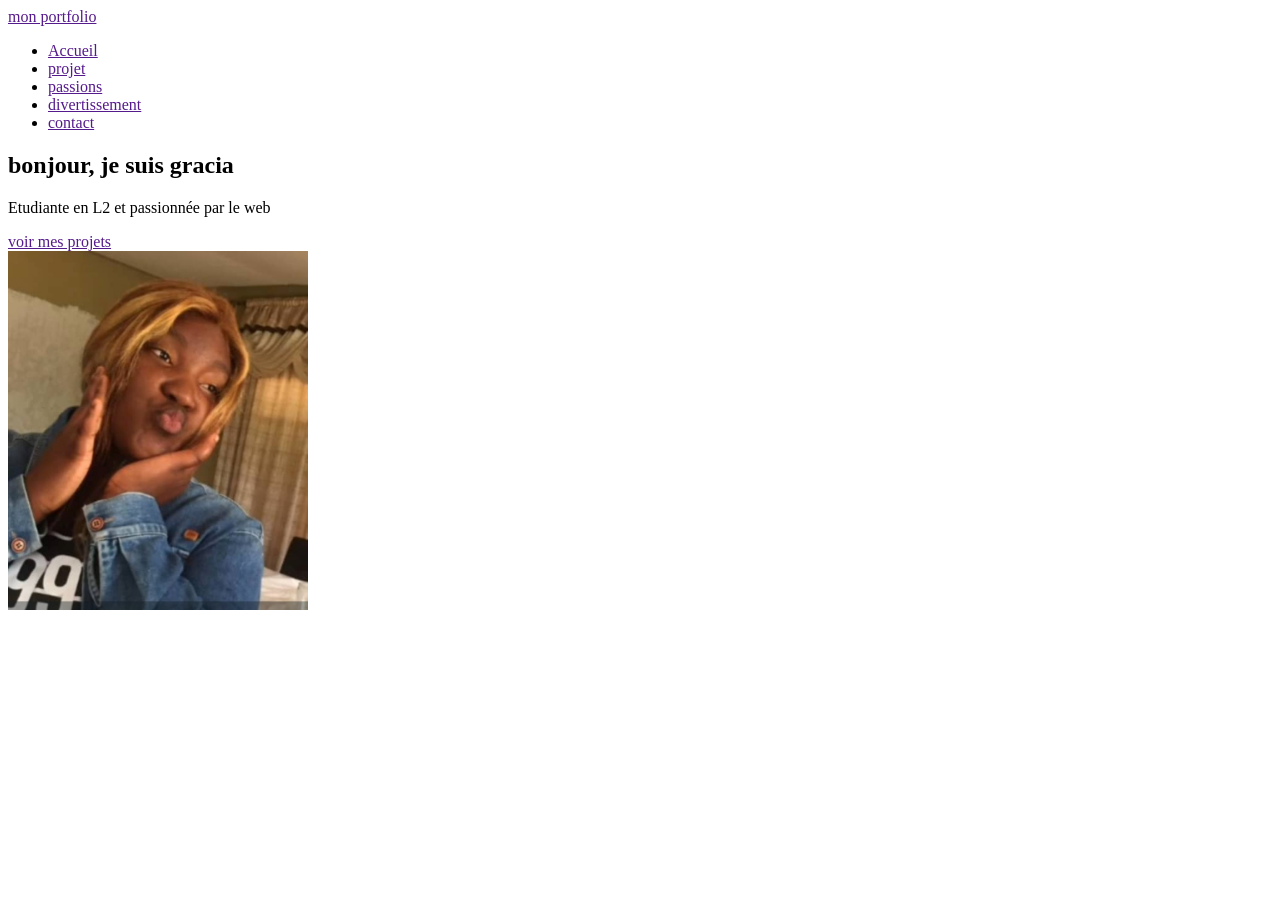
==== index.html @ 568cdf07 "creation du header et de la section hero" ====
<!DOCTYPE html>
<html lang="en">
<head>
  <meta charset="UTF-8">
  <meta name="viewport" content="width=device-width, initial-scale=1.0">
  <title>mon portfolio</title>
</head>
<body>
  <header>
    <div>
      <a href="">mon portfolio</a>
    </div>
    <nav>
      <ul>
        <li><a href="">Accueil</a></li>
        <li><a href="">projet</a></li>
        <li><a href="">passions</a></li>
        <li><a href="">divertissement</a></li>
        <li><a href="">contact</a></li>
      </ul>
    </nav>
  </header>
  <main>
    <section>
      <div>
        <h1>bonjour, je suis gracia</h1>
        <p>Etudiante en L2 et passionnée par le web</p>
        <a href="">voir mes projets</a>
      </div>
      <div>
        <img src="images/celeste.jpg" alt="celeste" width="300">
      </div>
    </section>
    <section></section>
    <section></section>
  </main>
  <footer></footer>
  
</body>
</html>
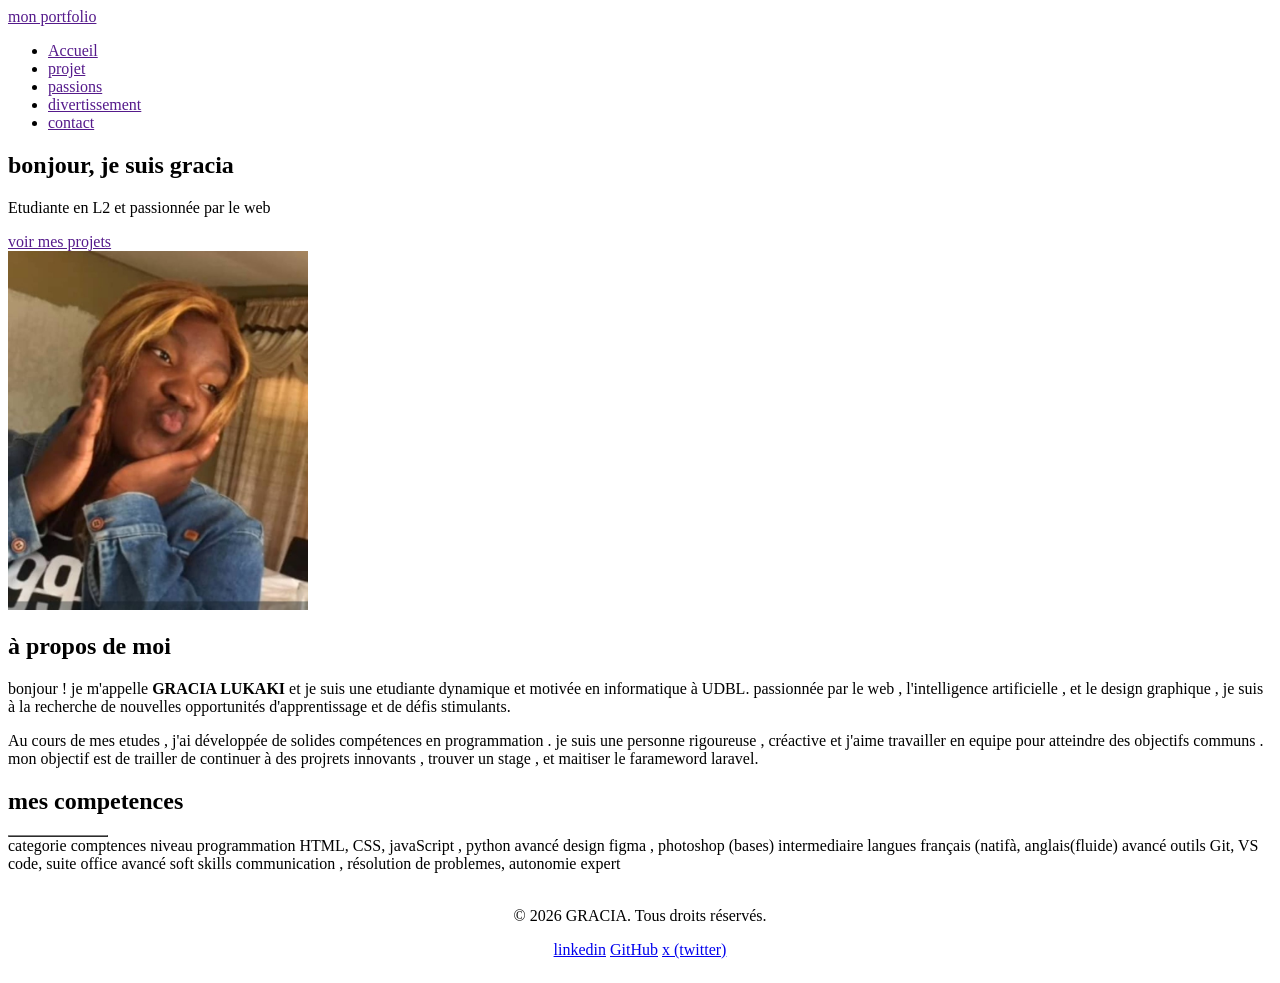
==== commit 98b0874a: "finalisation du projet, à propos de moi et mes competences" ====
--- a/index.html
+++ b/index.html
@@ -31,8 +31,63 @@
         <img src="images/celeste.jpg" alt="celeste" width="300">
       </div>
     </section>
-    <section></section>
-    <section></section>
+    <section>
+      <h2>à propos de moi</h2>
+      <p>
+        bonjour ! je m'appelle <strong> GRACIA LUKAKI</strong> et je suis une etudiante dynamique et motivée en informatique à UDBL. 
+        passionnée par le web , l'intelligence artificielle , et le design graphique , je suis à la recherche de nouvelles opportunités d'apprentissage et de défis stimulants.
+      </p>
+      <p>
+        Au cours de mes etudes , j'ai développée de solides compétences en programmation . je suis une personne rigoureuse , créactive et j'aime travailler en equipe pour atteindre des objectifs communs . 
+        mon objectif est de trailler de continuer à des projrets innovants , trouver un stage , et maitiser le farameword laravel.
+     </p>
+    </section>
+    <section>
+      <h2> mes competences </h2> <table border="1" width="100"></table>
+      <tr>
+        <th>categorie</th>
+        <th>comptences</th>
+        <th>niveau</th>
+      </tr>
+      <tr>
+        <td>programmation</td>
+        <td>HTML, CSS, javaScript , python</td>
+        <td>avancé</td>
+      </tr>
+      <tr>
+        <td>design</td>
+        <td>figma , photoshop (bases)</td>
+        <td>intermediaire</td>
+      </tr>
+        <tr>
+           <td>langues</td>
+           <td>français (natifà, anglais(fluide)</td>
+           <td>avancé</td>
+        </tr>
+        <tr>
+           <td>outils</td>
+           <td>Git, VS code, suite office</td>
+           <td>avancé</td>
+        </tr>
+        <tr>
+            <td>soft skills</td>
+            <td>communication , résolution de problemes, autonomie</td>
+            <td>expert</td>
+        </tr>
+        <tbody>
+          <table>
+            <section>
+              <br>
+          <footer style="text-align: center;">
+            <p>© 2026 GRACIA. Tous droits réservés.</p>
+            <p>
+              <a href="#">linkedin</a>
+              <a href="#">GitHub</a>
+              <a href="#">x (twitter)</a>
+              <a >
+                <p>
+
+    
   </main>
   <footer></footer>
   
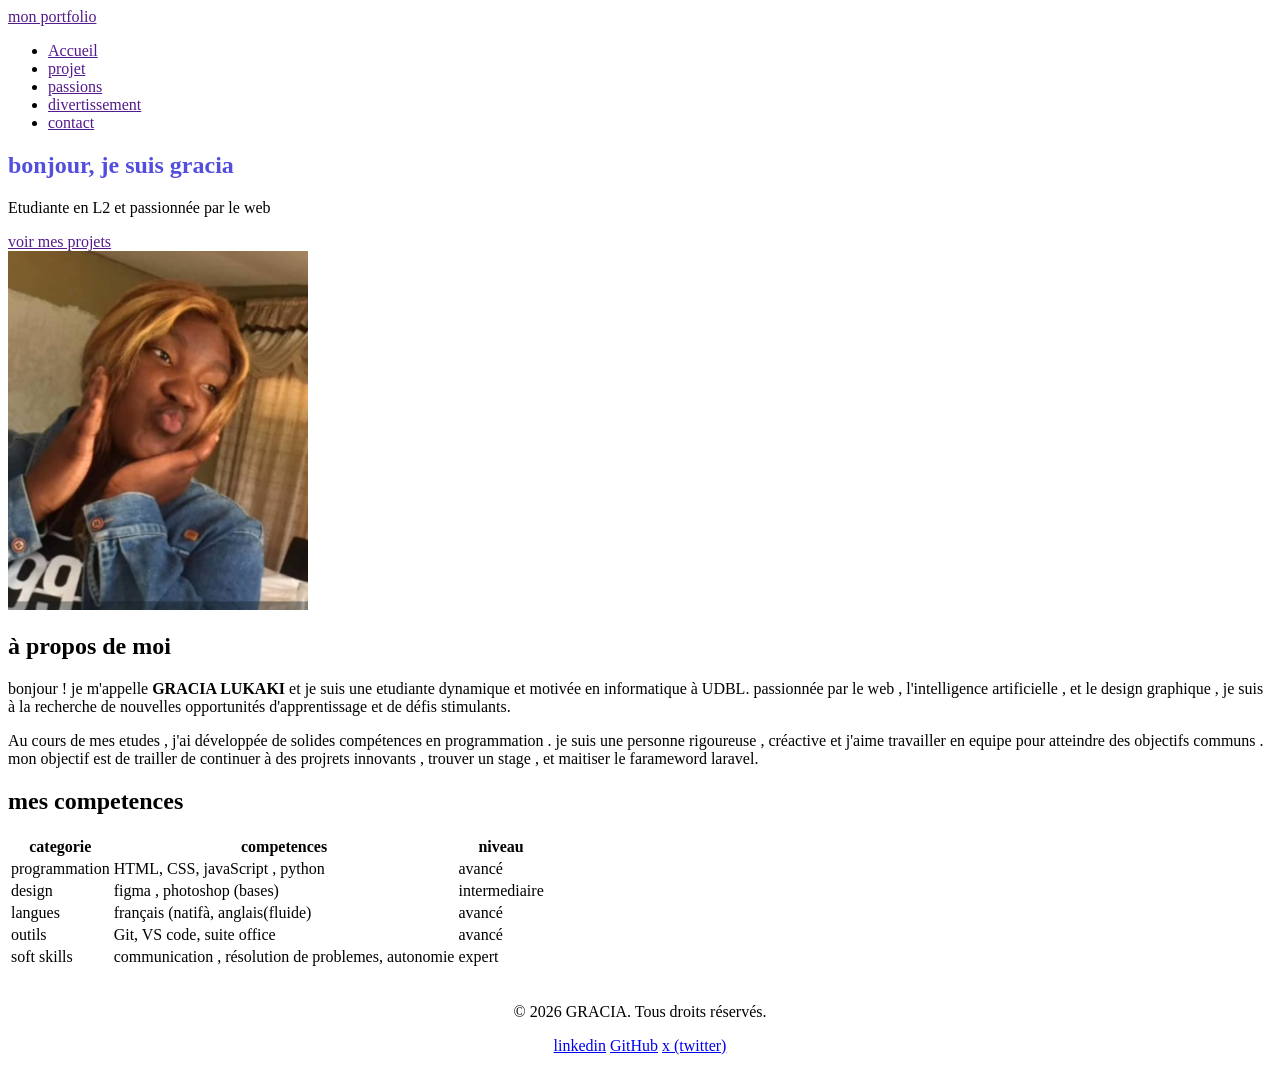
==== commit 3a64f983: "finir la maquette et initialiser le fichier de style css" ====
--- a/index.html
+++ b/index.html
@@ -4,6 +4,7 @@
   <meta charset="UTF-8">
   <meta name="viewport" content="width=device-width, initial-scale=1.0">
   <title>mon portfolio</title>
+  <link rel="stylesheet" href="CSS/style.css">
 </head>
 <body>
   <header>
@@ -43,12 +44,17 @@
      </p>
     </section>
     <section>
-      <h2> mes competences </h2> <table border="1" width="100"></table>
-      <tr>
-        <th>categorie</th>
-        <th>comptences</th>
-        <th>niveau</th>
-      </tr>
+      <h2> mes competences </h2> 
+      <table>
+        <thead>
+<tr>
+<th>categorie</th>
+<th>competences</th>
+<th>niveau</th>
+  
+</tr>
+<thead>
+
       <tr>
         <td>programmation</td>
         <td>HTML, CSS, javaScript , python</td>
--- a/CSS/style.css
+++ b/CSS/style.css
@@ -0,0 +1,12 @@
+:root{
+    --violet-doux: #690c46;
+    --violet-fonce: #534EDD;
+    --orange-vif: #FFA726;
+    --gris-tres-fonce: #333;
+    --gris-fonce: #666;
+    --gris-tres-clair: #F8F8F8;
+    --gris-clair: #EEE;
+}
+h1{
+    color: var(--violet-fonce);
+}
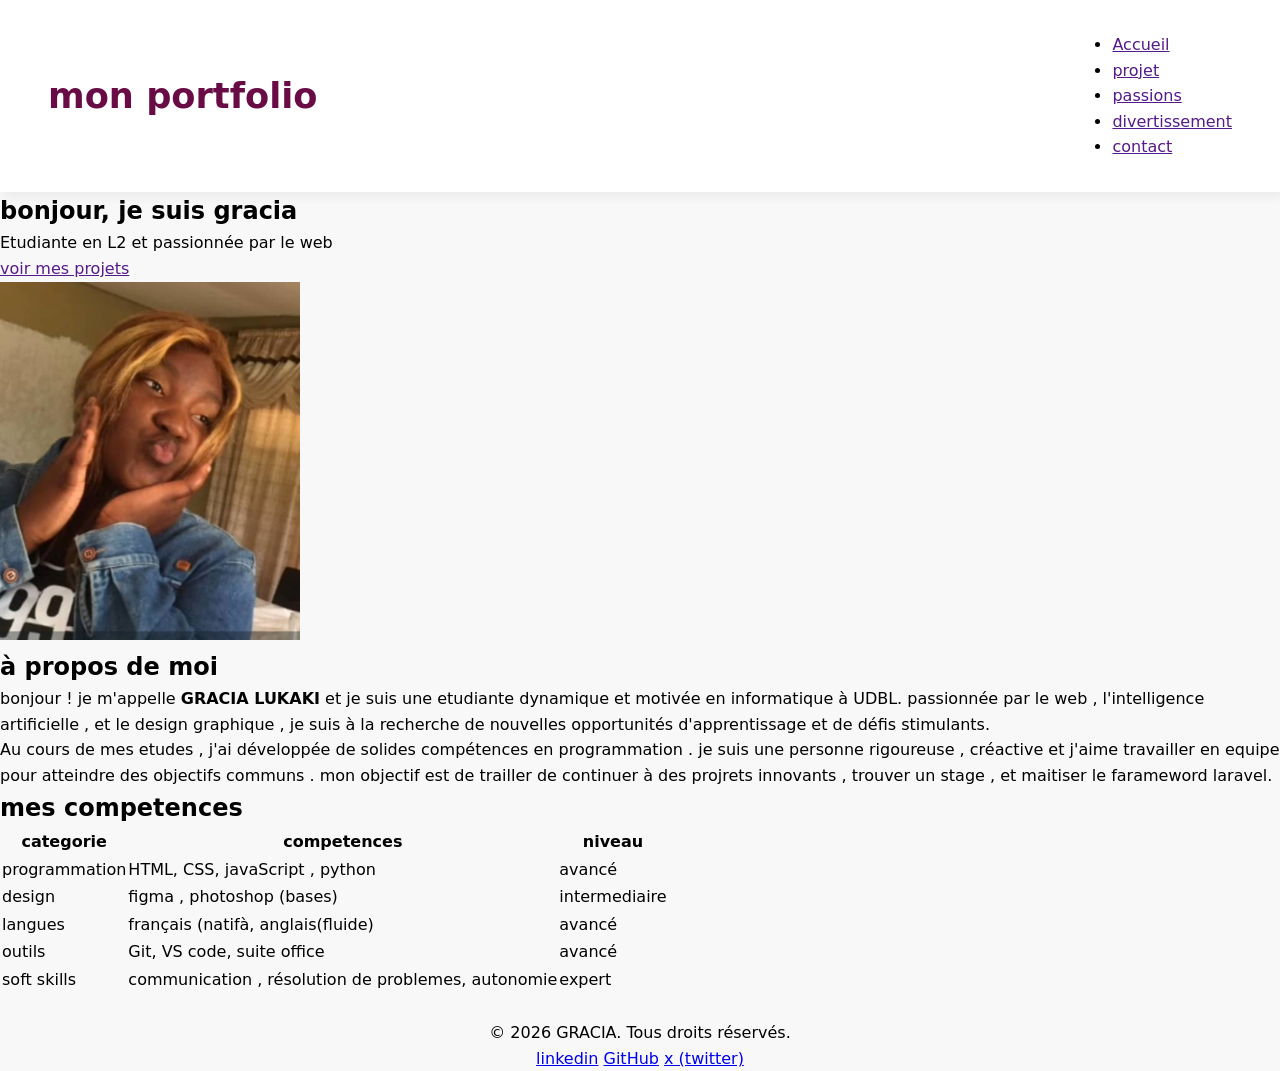
==== commit bcae0c98: "stylisation du header" ====
--- a/index.html
+++ b/index.html
@@ -5,6 +5,9 @@
   <meta name="viewport" content="width=device-width, initial-scale=1.0">
   <title>mon portfolio</title>
   <link rel="stylesheet" href="CSS/style.css">
+  <link rel="preconnect" href="https://fonts.googleapis.com">
+  <link rel="preconnect" href="https://fonts.gstatic.com" crossorigin>
+  <link href="https://fonts.googleapis.com/css2?family=Roboto:ital,wght@0,100..900;1,100..900&display=swap" rel="stylesheet">
 </head>
 <body>
   <header>
--- a/CSS/style.css
+++ b/CSS/style.css
@@ -7,6 +7,34 @@
     --gris-tres-clair: #F8F8F8;
     --gris-clair: #EEE;
 }
-h1{
-    color: var(--violet-fonce);
-}+
+* {
+    margin: 0;
+    padding: 0;
+    box-sizing: border-box ;
+}
+
+body{
+    background-color: var(--gris-tres-clair);
+    font-family: system-ui, -apple-system, BlinkMacSystemFont, 'Segoe UI', Roboto, Oxygen, Ubuntu, Cantarell, 'Open Sans', 'Helvetica Neue', sans-serif;
+    line-height: 1.6;
+
+}
+header{
+    background-color: white;
+    box-shadow: 2px 6px 10px rgba(0, 0, 0, 0.05);
+    position: sticky;
+    top: 0;
+    z-index: 100;
+    display: flex;
+    justify-content: space-between;
+    align-items: center;
+    padding: 2rem 3rem;
+
+}
+header div a {
+    text-decoration: none;
+    font-size: 2.2rem;
+    font-weight: bold;
+    color: var(--violet-doux);
+}
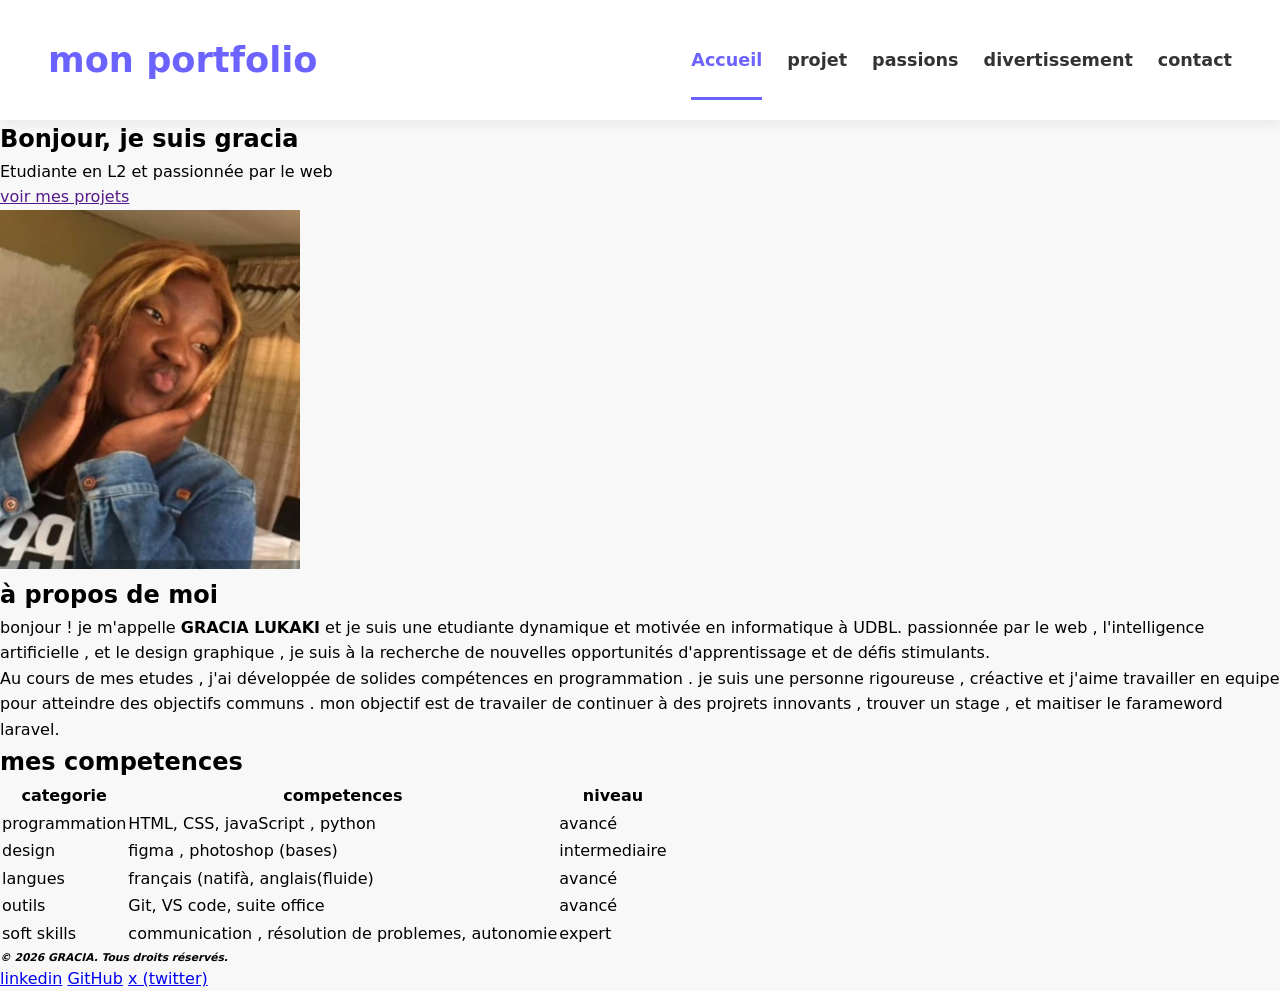
==== commit a1120547: "stylisation du menu et création des autres pages" ====
--- a/index.html
+++ b/index.html
@@ -16,18 +16,18 @@
     </div>
     <nav>
       <ul>
-        <li><a href="">Accueil</a></li>
-        <li><a href="">projet</a></li>
-        <li><a href="">passions</a></li>
-        <li><a href="">divertissement</a></li>
-        <li><a href="">contact</a></li>
+        <li><a href="index.html" class="active">Accueil</a></li>
+        <li><a href="projets.html">projet</a></li>
+        <li><a href="passions.html">passions</a></li>
+        <li><a href="divertissement.html">divertissement</a></li>
+        <li><a href="contact.html">contact</a></li>
       </ul>
     </nav>
   </header>
   <main>
     <section>
       <div>
-        <h1>bonjour, je suis gracia</h1>
+        <h1>Bonjour, je suis gracia</h1>
         <p>Etudiante en L2 et passionnée par le web</p>
         <a href="">voir mes projets</a>
       </div>
@@ -43,7 +43,7 @@
       </p>
       <p>
         Au cours de mes etudes , j'ai développée de solides compétences en programmation . je suis une personne rigoureuse , créactive et j'aime travailler en equipe pour atteindre des objectifs communs . 
-        mon objectif est de trailler de continuer à des projrets innovants , trouver un stage , et maitiser le farameword laravel.
+        mon objectif est de travailer de continuer à des projrets innovants , trouver un stage , et maitiser le farameword laravel.
      </p>
     </section>
     <section>
@@ -86,19 +86,19 @@
         <tbody>
           <table>
             <section>
-              <br>
-          <footer style="text-align: center;">
-            <p>© 2026 GRACIA. Tous droits réservés.</p>
-            <p>
+              
+          
+          
+
+    
+  </main>
+  <footer>
+     <h6><i>© 2026 GRACIA. Tous droits réservés.</i></h6>
+            
               <a href="#">linkedin</a>
               <a href="#">GitHub</a>
               <a href="#">x (twitter)</a>
-              <a >
-                <p>
-
-    
-  </main>
-  <footer></footer>
+  </footer>
   
 </body>
 </html>
--- a/CSS/style.css
+++ b/CSS/style.css
@@ -1,5 +1,5 @@
 :root{
-    --violet-doux: #690c46;
+    --violet-doux: #6C63FF;
     --violet-fonce: #534EDD;
     --orange-vif: #FFA726;
     --gris-tres-fonce: #333;
@@ -38,3 +38,45 @@
     font-weight: bold;
     color: var(--violet-doux);
 }
+ul li {
+    list-style: none;
+    margin-left: 25px;
+    
+}
+ul {
+    display: flex;
+}
+ul li a{
+    text-decoration: none;
+    color: var(--gris-tres-fonce);
+    font-weight: 600;
+    font-size: 1.1rem;
+    position: relative;
+    padding: 30px 0;
+}
+ul li a:hover {
+    color: var(--violet-doux);
+}
+
+ul li a::after {
+    content: '';
+    position: absolute;
+    left: 0;
+    bottom: 0;
+    height: 3px;
+    width: 0%;
+    background-color: var(--violet-doux);
+    transition: width 0.3s ease;
+}
+
+ul li a:hover::after {
+    width: 100%;
+}
+
+a.active {
+    color: var(--violet-doux);
+}
+
+a.active::after {
+    width: 100%;
+}
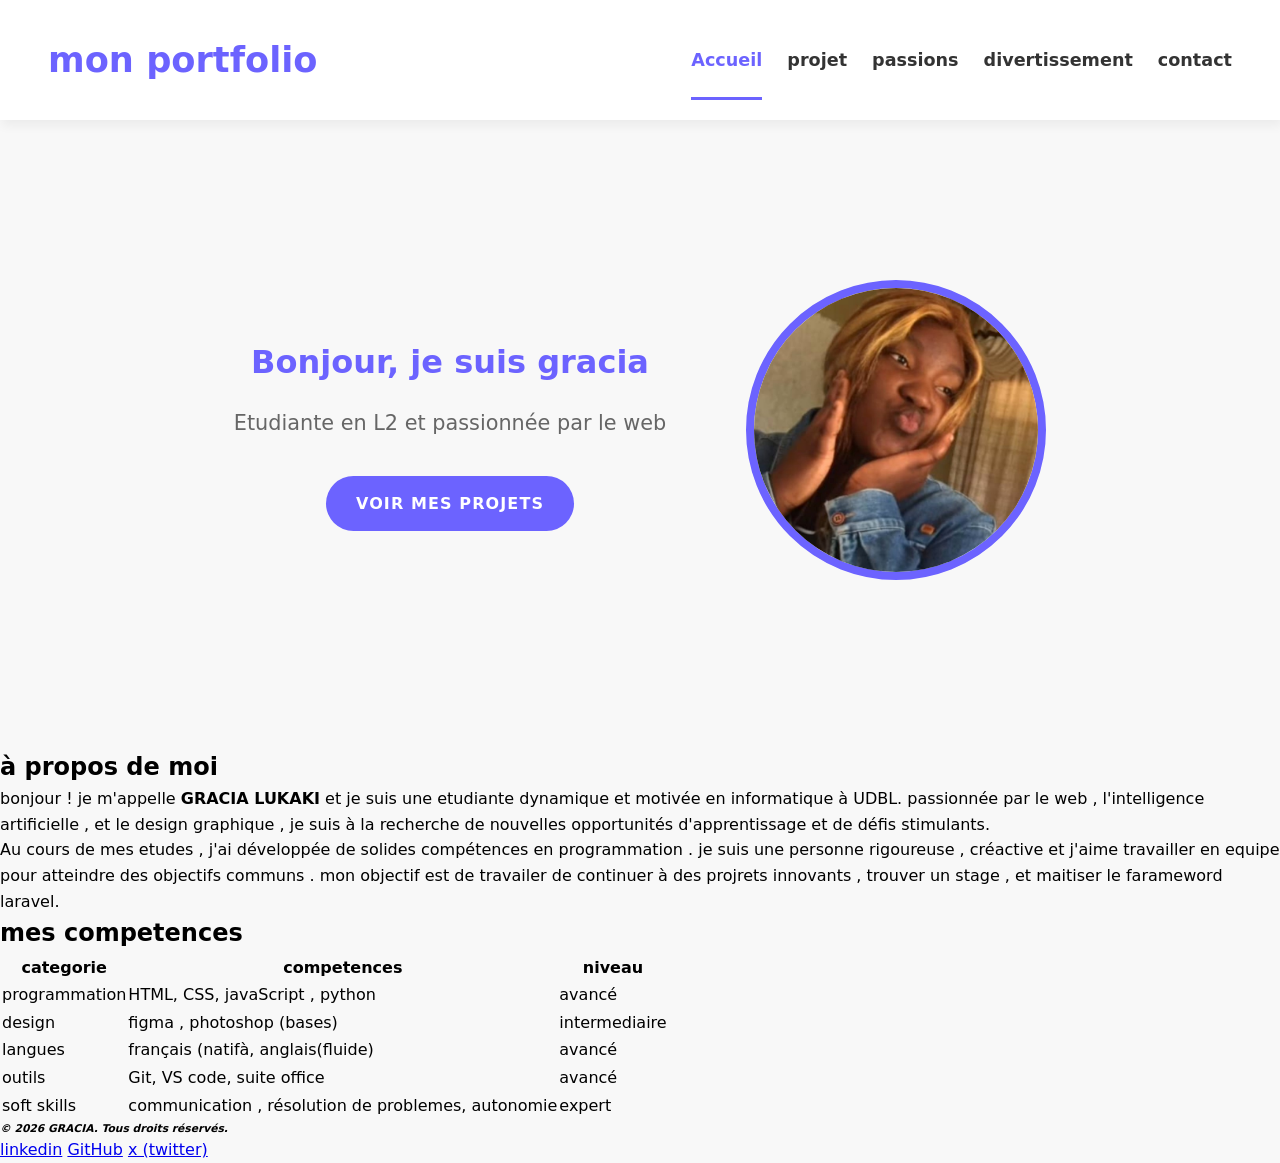
==== commit 6ab13a91: "stylisation de la section hero" ====
--- a/index.html
+++ b/index.html
@@ -25,7 +25,7 @@
     </nav>
   </header>
   <main>
-    <section>
+    <section class="hero">
       <div>
         <h1>Bonjour, je suis gracia</h1>
         <p>Etudiante en L2 et passionnée par le web</p>
--- a/CSS/style.css
+++ b/CSS/style.css
@@ -79,4 +79,48 @@
 
 a.active::after {
     width: 100%;
+}
+.hero {
+    display: flex;
+    justify-content: center;
+    align-items: center;
+    gap: 5rem;
+    text-align: center;
+    margin: 10rem 2rem;
+
+}
+.hero img {
+    width: 300px;
+    height: 300px;
+    object-fit: cover;
+    border-radius: 50%;
+    border: 8px solid var(--violet-doux);
+}
+.hero h1{
+    color: var(--violet-doux);
+    font-size: 2rem;
+    font-weight: 700;
+    margin-bottom: 1.2rem;
+}
+.hero p {
+    color: var(--gris-fonce);
+    font-size: 1.3rem;
+    margin-bottom: 1.2rem;
+}
+.hero a {
+    text-decoration: none;
+    display: inline-block;
+    background-color: var(--violet-doux);
+    color: white;
+    padding: 15px 30px;
+    border-radius: 50px;
+    text-transform: uppercase;
+    letter-spacing: 1.1px;
+    font-weight: 600;
+    margin-top: 1rem;
+    transition: background-color 0.3s ease, transform 0.2s ease;
+}
+.hero a:hover {
+    background-color: var(--violet-fonce);
+    transform: translateY(-3px);
 }
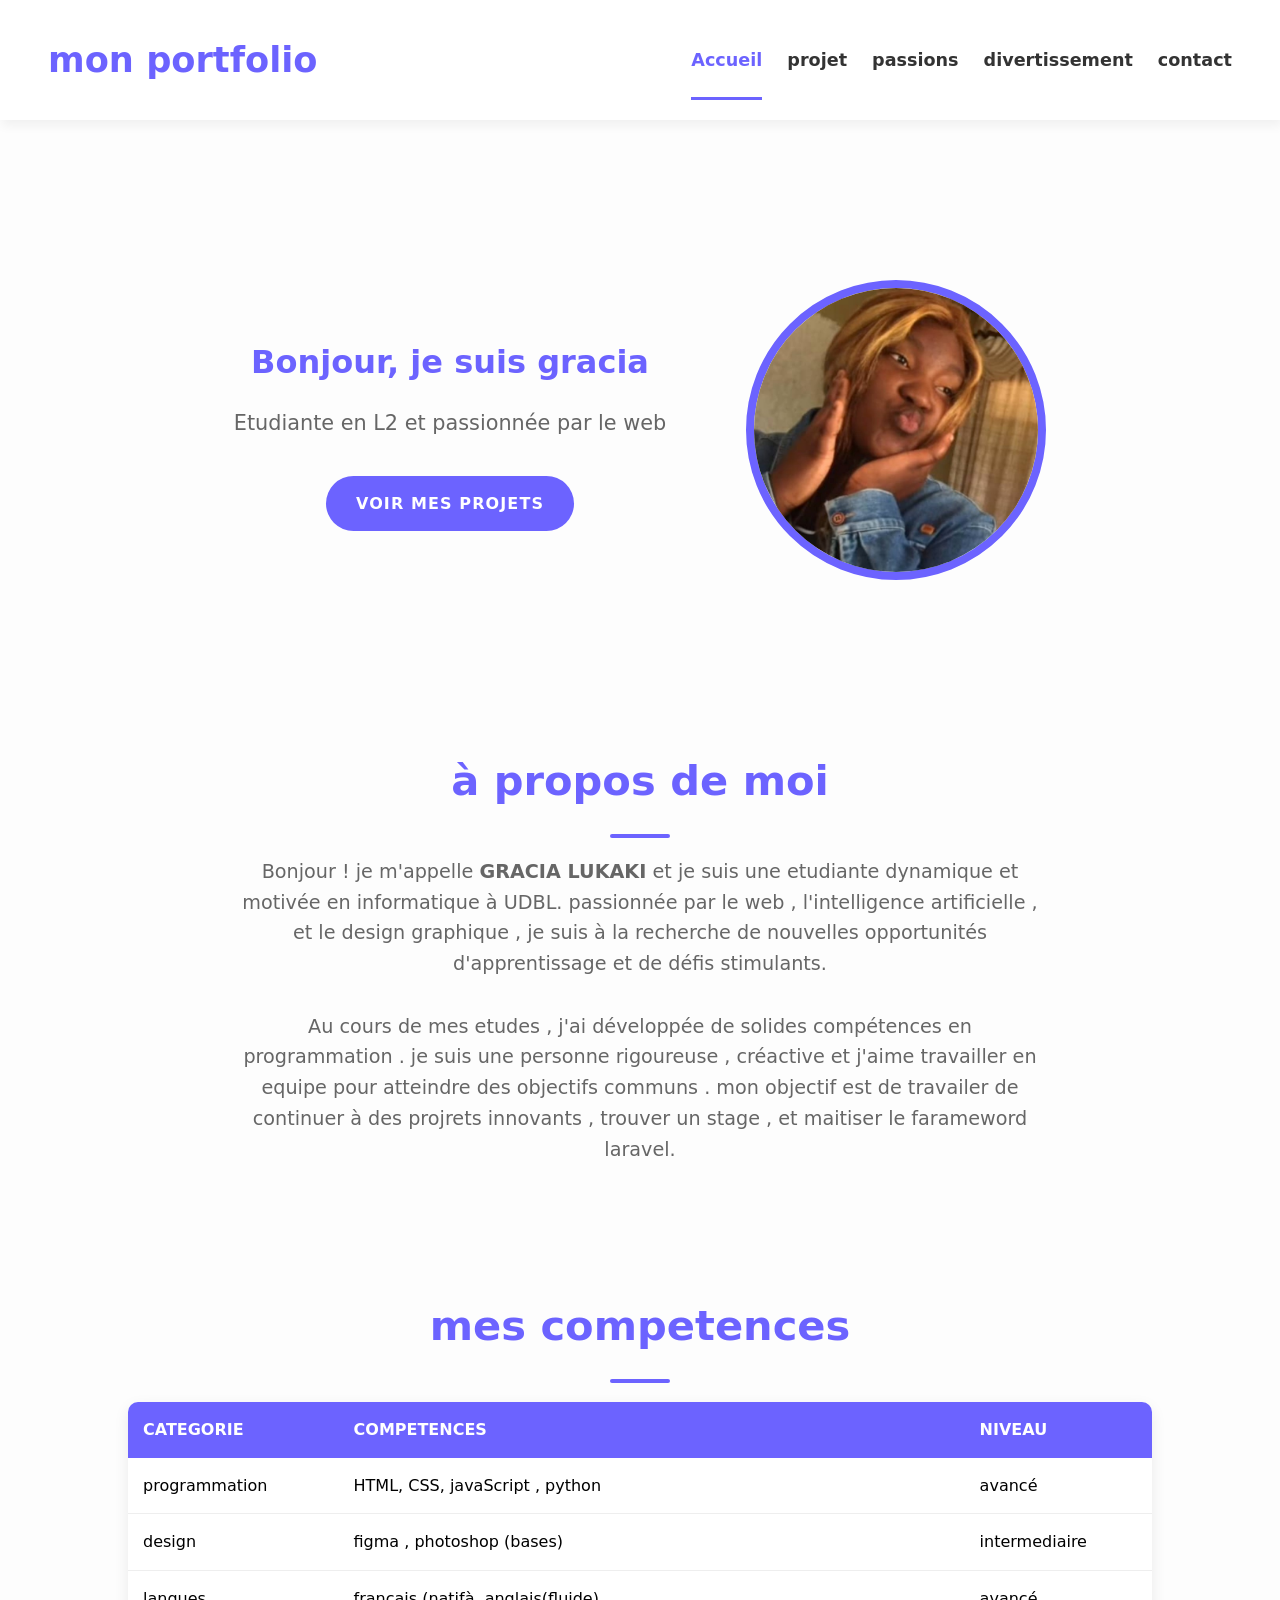
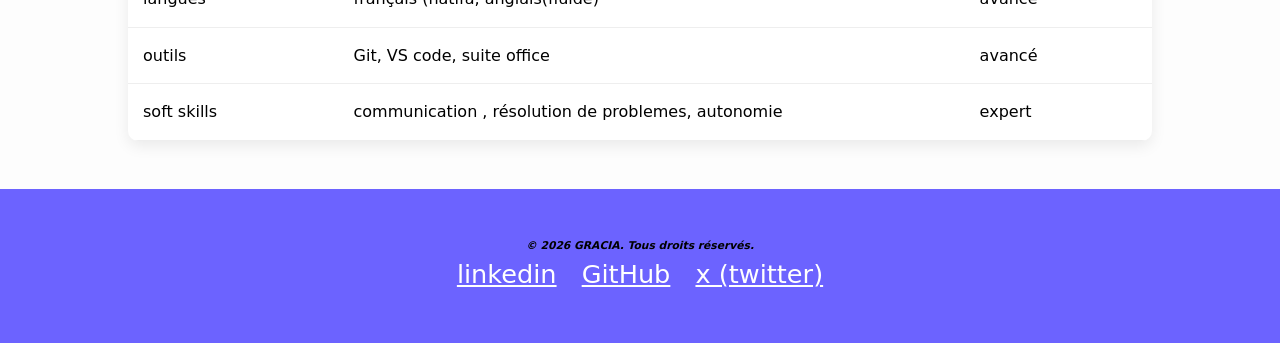
==== commit 074e0c9c: "sylisation de la section mes compentences et du footer" ====
--- a/index.html
+++ b/index.html
@@ -35,10 +35,10 @@
         <img src="images/celeste.jpg" alt="celeste" width="300">
       </div>
     </section>
-    <section>
+    <section class =" apropos">
       <h2>à propos de moi</h2>
       <p>
-        bonjour ! je m'appelle <strong> GRACIA LUKAKI</strong> et je suis une etudiante dynamique et motivée en informatique à UDBL. 
+        Bonjour ! je m'appelle <strong> GRACIA LUKAKI</strong> et je suis une etudiante dynamique et motivée en informatique à UDBL. 
         passionnée par le web , l'intelligence artificielle , et le design graphique , je suis à la recherche de nouvelles opportunités d'apprentissage et de défis stimulants.
       </p>
       <p>
@@ -46,17 +46,18 @@
         mon objectif est de travailer de continuer à des projrets innovants , trouver un stage , et maitiser le farameword laravel.
      </p>
     </section>
-    <section>
+    <section class="competences">
       <h2> mes competences </h2> 
       <table>
         <thead>
-<tr>
-<th>categorie</th>
-<th>competences</th>
-<th>niveau</th>
+           <tr>
+               <th>CATEGORIE</th>
+               <th>COMPETENCES</th>
+               <th>NIVEAU</th>
   
-</tr>
-<thead>
+            </tr>
+          </thead>
+          
 
       <tr>
         <td>programmation</td>
--- a/CSS/style.css
+++ b/CSS/style.css
@@ -4,7 +4,7 @@
     --orange-vif: #FFA726;
     --gris-tres-fonce: #333;
     --gris-fonce: #666;
-    --gris-tres-clair: #F8F8F8;
+    --gris-tres-clair: #FDFDFD;
     --gris-clair: #EEE;
 }
 
@@ -123,4 +123,94 @@
 .hero a:hover {
     background-color: var(--violet-fonce);
     transform: translateY(-3px);
-}+}
+.apropos {
+    width: 800px;
+    margin: 6rem auto;
+    text-align: center;
+}
+section h2{
+    color: var(--violet-doux);
+    font-size: 2.6rem;
+    font-weight: 700;
+    position: relative;
+    text-align: center;
+}
+section h2::after{
+    content: "";
+    display: block;
+    width: 60px;
+    height: 4px;
+    background-color: var(--violet-doux);
+    margin: 1.2rem auto;
+    border-radius: 2px;
+}
+.apropos p {
+    padding-bottom: 2rem;
+    color: var(--gris-fonce);
+    font-size: 1.2rem;
+}
+.competences table {
+    width: 80%;
+    margin: 0 auto;
+    border-collapse: collapse;
+    background-color: #FFF;
+    box-shadow: 0 5px 15px  rgba(0, 0, 0, 0.08);
+    border-radius: 10px;
+    overflow: hidden;
+}
+.competences table th, .competences table td{
+    padding: 15px;
+}
+.competences table thead{
+    background-color: var(--violet-doux);
+    color: #FFF;
+    text-transform: uppercase;
+}
+
+.competences table tbody td{
+    /* ajoute une bordure de 1px en bas de chaque cellule*/
+    border-bottom: 1px solid var(--gris-clair);
+}
+
+.competences table tbody tr:nth-child ( even ) {
+    background-color: #fdfdfd;
+
+}
+.competences table tbody tr{
+    transition: backgroup-color 0.3s ease;
+
+}
+.competences table tbody tr:hover {
+    background-color: #F0F0F0;
+
+}
+.competences table thead th {
+    text-align: left;
+}
+footer {
+    margin-top: 3rem;
+    background-color: var(--violet-doux);
+    padding: 3rem 0;
+    text-align: center;
+}
+footer p {
+    color: white;
+    margin-bottom: 1.2rem;
+}
+footer a {
+    display: inline-block;
+    font-size: 1.6rem;
+    color: white;
+    margin: 0 10px;
+    transition: color 0.3s ease, transform 0.2s ease;
+
+}
+footer a:hover{
+    color: var(--orange-vif);
+    transform: translateY(-3px);
+}
+
+
+
+
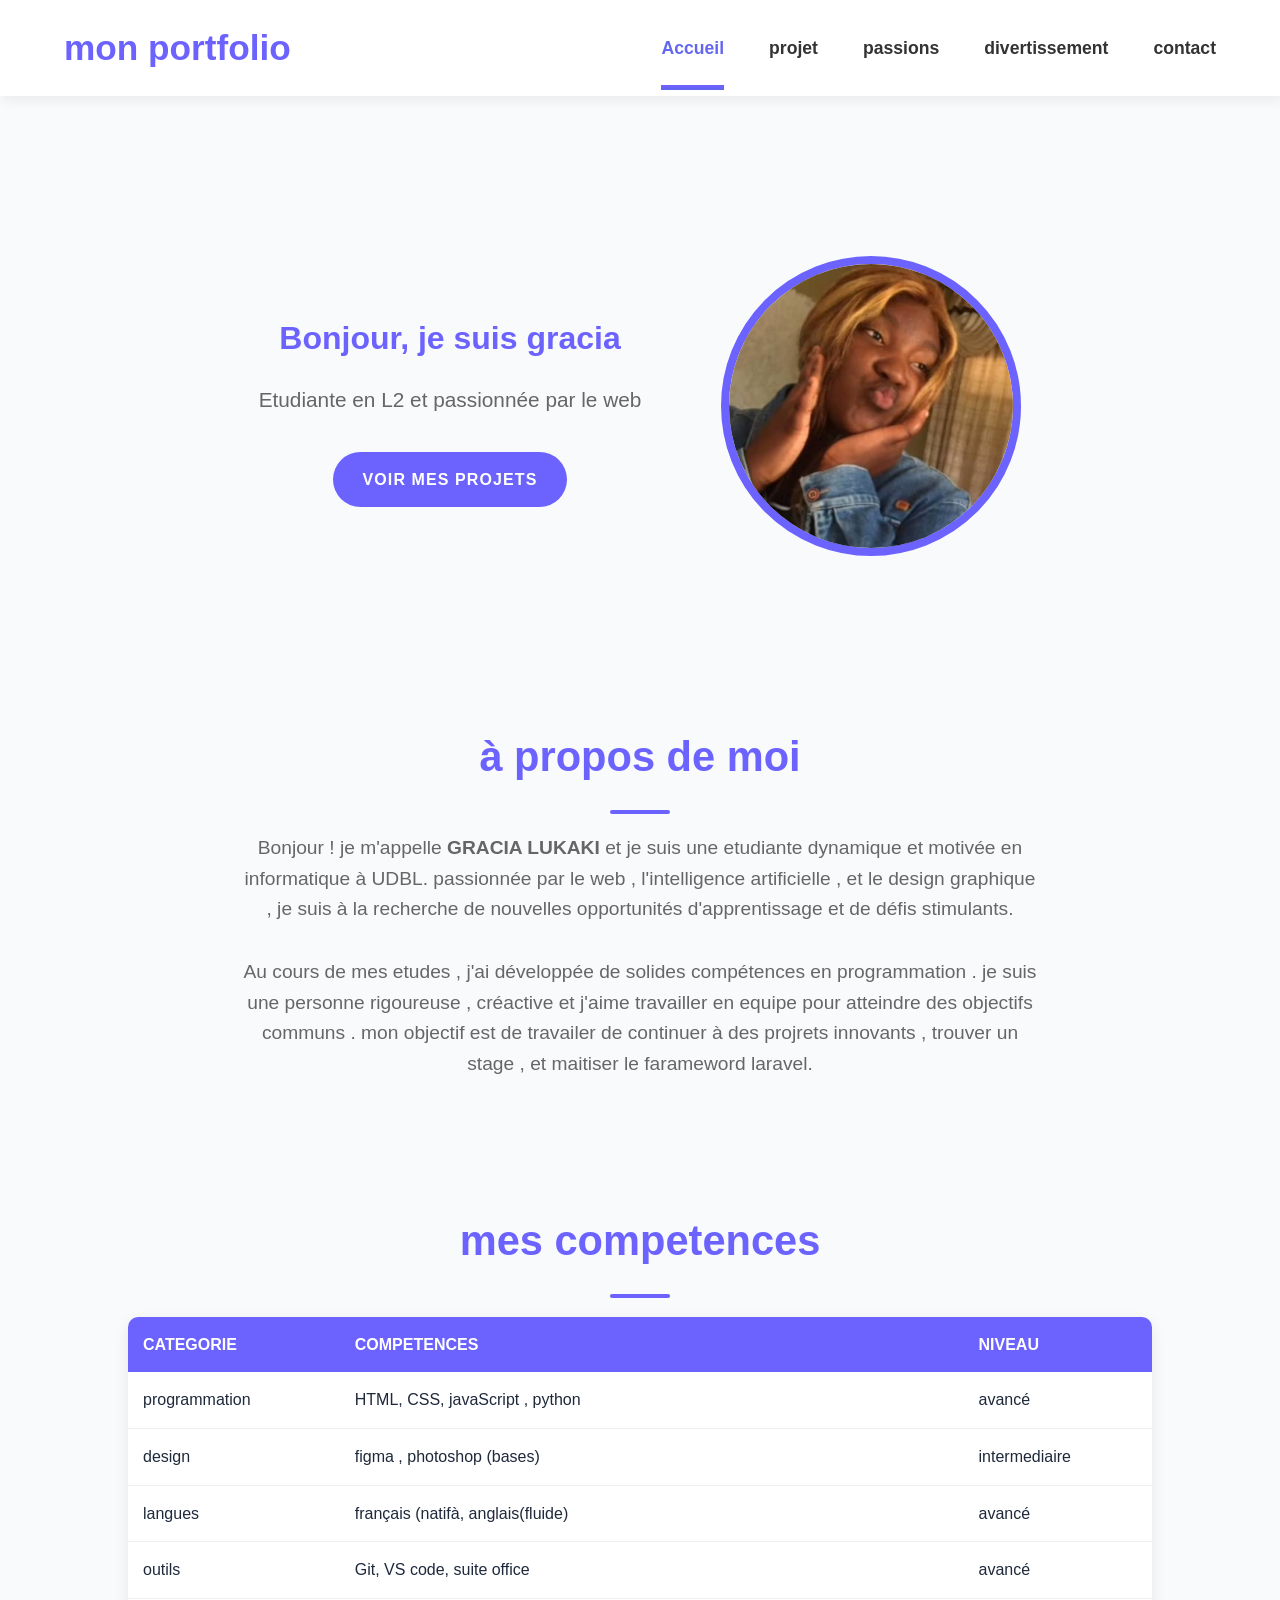
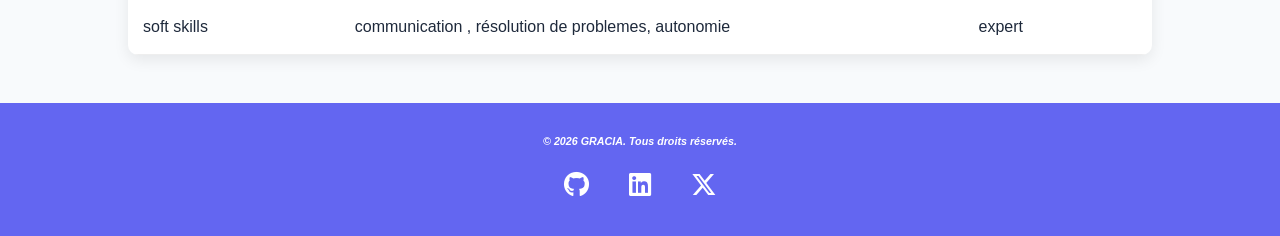
==== commit fe503998: "finir les autres pages du projet mon portfolio" ====
--- a/index.html
+++ b/index.html
@@ -8,6 +8,7 @@
   <link rel="preconnect" href="https://fonts.googleapis.com">
   <link rel="preconnect" href="https://fonts.gstatic.com" crossorigin>
   <link href="https://fonts.googleapis.com/css2?family=Roboto:ital,wght@0,100..900;1,100..900&display=swap" rel="stylesheet">
+  <link rel="stylesheet" href="https://cdnjs.cloudflare.com/ajax/libs/font-awesome/6.5.1/css/all.min.css">
 </head>
 <body>
   <header>
@@ -96,9 +97,19 @@
   <footer>
      <h6><i>© 2026 GRACIA. Tous droits réservés.</i></h6>
             
-              <a href="#">linkedin</a>
-              <a href="#">GitHub</a>
-              <a href="#">x (twitter)</a>
+              <div class="socials">
+    <a href="https://github.com/TON_PROFIL" target="_blank">
+        <i class="fa-brands fa-github"></i>
+    </a>
+
+    <a href="https://linkedin.com/in/TON_PROFIL" target="_blank">
+        <i class="fa-brands fa-linkedin"></i>
+    </a>
+
+    <a href="https://twitter.com/TON_PROFIL" target="_blank">
+        <i class="fa-brands fa-x-twitter"></i>
+    </a>
+</div>
   </footer>
   
 </body>
--- a/CSS/style.css
+++ b/CSS/style.css
@@ -208,9 +208,388 @@
 }
 footer a:hover{
     color: var(--orange-vif);
-    transform: translateY(-3px);
-}
-
-
-
-
+    transform: translateY(--gris-clair)
+}
+/* Container Principal */
+.entertainment-container {
+    max-width: 1200px;
+    margin: 0 auto;
+    padding: 40px 20px;
+}
+
+.ent-header {
+    text-align: center;
+    margin-bottom: 50px;
+}
+
+/* Carte "À la Une" */
+.featured-content {
+    width: 100%;
+    height: 400px;
+    background: linear-gradient(rgba(0,0,0,0.3), rgba(0,0,0,0.8)), url('https://images.unsplash.com/photo-1485846234645-a62644f84728?auto=format&fit=crop&q=80&w=1200') center/cover;
+    border-radius: 20px;
+    display: flex;
+    align-items: flex-end;
+    padding: 40px;
+    margin-bottom: 40px;
+    box-shadow: 0 10px 30px rgba(0,0,0,0.1);
+}
+
+.featured-info h2 {
+    color: white;
+    font-size: 2.5rem;
+    margin: 10px 0;
+}
+
+.badge {
+    background: #ff4757; /* Tu peux changer pour ta couleur d'accent */
+    color: white;
+    padding: 5px 15px;
+    border-radius: 50px;
+    display: inline-block;
+}
+
+/* Grille de catégories */
+.category-grid {
+    display: grid;
+    grid-template-columns: repeat(auto-fit, minmax(250px, 1fr));
+    gap: 25px;
+}
+
+.category-card {
+    padding: 30px;
+    background: #ffffff;
+    border-radius: 15px;
+    box-shadow: 0 4px 15px rgba(0,0,0,0.05);
+    transition: transform 0.3s ease, box-shadow 0.3s ease;
+    cursor: pointer;
+    border: 1px solid rgba(0,0,0,0.05);
+}
+
+.category-card:hover {
+    transform: translateY(-10px);
+    box-shadow: 0 15px 35px rgba(0,0,0,0.1);
+}
+
+.card-icon {
+    font-size: 2.5rem;
+    margin-bottom: 15px;
+}
+
+.category-card h3 {
+    margin-bottom: 10px;
+}
+
+/* Bouton Interactif */
+.btn-play {
+    background: white;
+    border: none;
+    padding: 12px 25px;
+    border-radius: 8px;
+    font-weight: bold;
+    cursor: pointer;
+    transition: background 0.3s;
+}
+
+.btn-play:hover {
+    background: #f1f1f1;
+}
+/* Container de la page Passions */
+.passions-container {
+    padding: 60px 5%;
+    max-width: 1200px;
+    margin: 0 auto;
+}
+
+.passions-intro {
+    text-align: left;
+    margin-bottom: 50px;
+}
+
+/* Grille des passions */
+.passions-grid {
+    display: grid;
+    grid-template-columns: repeat(auto-fit, minmax(300px, 1fr));
+    gap: 30px;
+    margin-bottom: 60px;
+}
+
+.passion-item {
+    background: #ffffff;
+    border-radius: 12px;
+    overflow: hidden;
+    box-shadow: 0 10px 25px rgba(0,0,0,0.08);
+    transition: transform 0.3s ease;
+    border: 1px solid rgba(0,0,0,0.05);
+}
+
+.passion-item:hover {
+    transform: translateY(-8px);
+}
+
+/* Visuels (Placeholders stylisés) */
+.passion-visual {
+    height: 180px;
+    background-size: cover;
+    background-position: center;
+}
+
+.web-dev { background-image: url('https://images.unsplash.com/photo-1498050108023-c5249f4df085?q=80&w=600'); }
+.data-mgmt { background-image: url('https://images.unsplash.com/photo-1551288049-bbbda536339a?q=80&w=600'); }
+.ecommerce { background-image: url('https://images.unsplash.com/photo-1557821552-17105176677c?q=80&w=600'); }
+
+.passion-content {
+    padding: 25px;
+}
+
+/* Bannière Opportunités */
+.opportunities-banner {
+    background: #f8f9fa; /* Couleur neutre pour respecter ton style */
+    padding: 50px;
+    border-radius: 20px;
+    text-align: center;
+    border: 2px dashed #ddd;
+}
+
+.cta-button {
+    display: inline-block;
+    margin-top: 20px;
+    padding: 15px 35px;
+    background-color: inherit; /* Prendra la couleur du texte/bordure par défaut */
+    border: 2px solid currentColor;
+    text-decoration: none;
+    font-weight: bold;
+    border-radius: 5px;
+    transition: all 0.3s;
+}
+
+.cta-button:hover {
+    background-color: #000;
+    color: #fff;
+}
+:root {
+    --primary-color: #6366f1; /* Le violet du site */
+    --bg-light: #f8fafc;
+    --text-dark: #1e293b;
+    --text-gray: #64748b;
+    --white: #ffffff;
+}
+
+body {
+    font-family: 'Segoe UI', Tahoma, Geneva, Verdana, sans-serif;
+    background-color: var(--bg-light);
+    margin: 0;
+    padding: 0;
+    color: var(--text-dark);
+}
+.container {
+    max-width: 1100px;
+    margin: 50px auto;
+    padding: 20px;
+}
+:root {
+    --primary: #6366f1;
+    --bg: #f8fafc;
+    --white: #ffffff;
+    --text-main: #1e293b;
+    --text-sub: #64748b;
+}
+
+body {
+    font-family: sans-serif;
+    background-color: var(--bg);
+    margin: 0;
+}
+
+header {
+    display: flex;
+    justify-content: space-between;
+    align-items: center;
+    padding: 20px 5%;
+    background: var(--white);
+}
+
+header h1 { color: var(--primary); font-size: 1.5rem; }
+
+nav ul { display: flex; list-style: none; gap: 20px; }
+
+nav a { text-decoration: none; color: var(--text-main); font-weight: 500; }
+
+nav a.active { color: var(--primary); border-bottom: 2px solid var(--primary); }
+
+.title-section { text-align: center; margin: 40px 0; }
+
+.title-section h2 { color: var(--primary); font-size: 2rem; }
+
+.underline { width: 40px; height: 3px; background: var(--primary); margin: 10px auto; }
+
+.grid {
+    display: grid;
+    grid-template-columns: repeat(auto-fit, minmax(300px, 1fr));
+    gap: 25px;
+    padding: 0 5% 50px;
+}
+
+.card {
+    background: var(--white);
+    border-radius: 12px;
+    overflow: hidden;
+    box-shadow: 0 4px 15px rgba(0,0,0,0.05);
+}
+
+.card img { width: 100%; height: 180px; object-fit: cover; }
+
+.content { padding: 20px; }
+
+.content h3 { color: var(--primary); margin: 0 0 10px; }
+
+.content p { color: var(--text-sub); font-size: 0.9rem; line-height: 1.4; }
+
+.tags { display: flex; gap: 8px; margin: 15px 0; }
+
+.tag {
+    background: #eff6ff;
+    color: var(--primary);
+    padding: 4px 10px;
+    border-radius: 15px;
+    font-size: 0.7rem;
+    font-weight: bold;
+}
+
+.footer-card {
+    display: flex;
+    justify-content: space-between;
+    padding: 15px 20px;
+    border-top: 1px solid #f1f5f9;
+    font-size: 0.8rem;
+}
+
+.footer-card a { text-decoration: none; color: var(--text-main); font-weight: 500; }
+
+footer {
+    background: var(--primary);
+    color: var(--white);
+    text-align: center;
+    padding: 30px;
+}
+
+.socials { margin-top: 15px; font-size: 1.2rem; display: flex; justify-content: center; gap: 20px; }
+.contact-wrapper {
+    display: grid;
+    grid-template-columns: 1fr 2fr;
+    gap: 30px;
+    max-width: 900px;
+    margin: 0 auto 60px;
+}
+.contact-wrapper {
+    display: grid;
+    grid-template-columns: 1fr 1.5fr;
+    gap: 40px;
+    max-width: 1000px;
+    margin: 0 auto;
+}
+
+.contact-info {
+    background: var(--white);
+    padding: 30px;
+    border-radius: 15px;
+    box-shadow: 0 10px 25px rgba(0,0,0,0.05);
+}
+
+.contact-info h3 {
+    color: var(--primary);
+    margin-bottom: 25px;
+}
+
+.info-item {
+    display: flex;
+    align-items: center;
+    gap: 15px;
+    margin-bottom: 20px;
+}
+
+.info-item i {
+    color: var(--primary);
+    font-size: 1.2rem;
+    background: #f1f5f9;
+    padding: 12px;
+    border-radius: 10px;
+}
+
+.info-item strong {
+    display: block;
+    font-size: 0.8rem;
+    color: var(--text-gray);
+    text-transform: uppercase;
+}
+
+/* Grille des réseaux sociaux */
+.social-grid {
+    display: grid;
+    grid-template-columns: 1fr 1fr;
+    gap: 10px;
+    margin-top: 30px;
+}
+
+.social-box {
+    text-decoration: none;
+    color: white;
+    padding: 12px;
+    border-radius: 8px;
+    display: flex;
+    align-items: center;
+    justify-content: center;
+    gap: 8px;
+    font-size: 0.85rem;
+    font-weight: 600;
+    transition: transform 0.2s;
+}
+
+.social-box:hover { transform: scale(1.03); }
+
+.whatsapp { background-color: #25D366; }
+.telegram { background-color: #0088cc; }
+.twitter { background-color: #000000; }
+.snapchat { background-color: #FFFC00; color: #000; }
+
+/* Formulaire */
+.contact-form {
+    background: var(--white);
+    padding: 30px;
+    border-radius: 15px;
+    box-shadow: 0 10px 25px rgba(0,0,0,0.05);
+}
+
+.form-group { margin-bottom: 15px; }
+
+.form-group label {
+    display: block;
+    margin-bottom: 5px;
+    font-weight: 600;
+    font-size: 0.9rem;
+}
+
+.form-group input, .form-group textarea {
+    width: 100%;
+    padding: 12px;
+    border: 1px solid #e2e8f0;
+    border-radius: 8px;
+    font-family: inherit;
+}
+
+.btn-submit {
+    width: 100%;
+    background: var(--primary);
+    color: white;
+    border: none;
+    padding: 15px;
+    border-radius: 8px;
+    font-weight: bold;
+    cursor: pointer;
+    margin-top: 10px;
+}
+
+@media (max-width: 768px) {
+    .contact-wrapper { grid-template-columns: 1fr; }
+}
+
